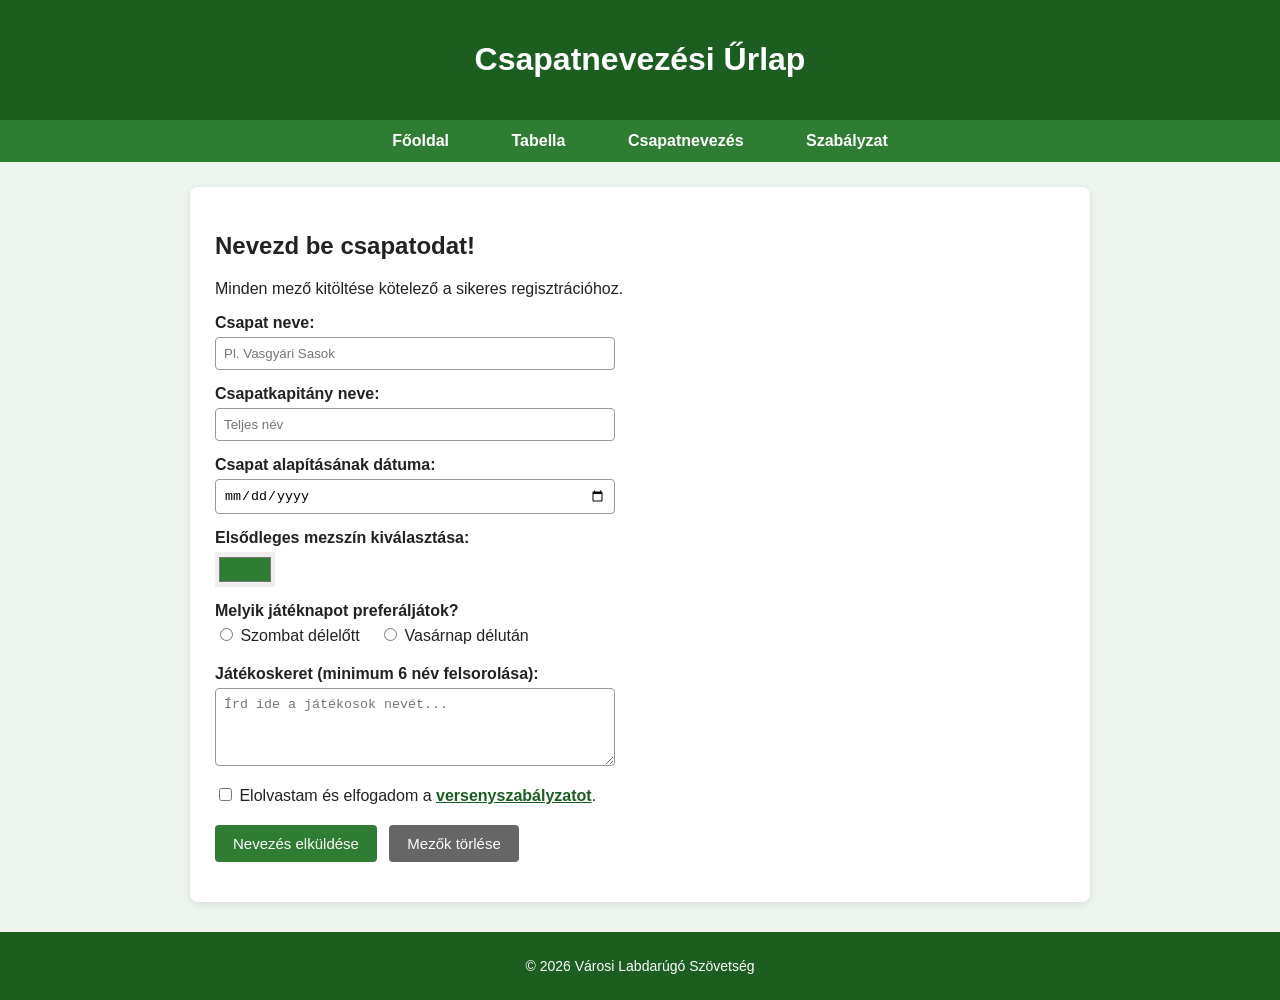
==== WebTechFeleves/nevezes.html @ a3198762 "Upload from my PC" ====
<!DOCTYPE html>
<html lang="hu">
<head>
    <meta charset="UTF-8">
    <title>Városi Labdarúgó Kupa - Nevezés</title>
    <link rel="stylesheet" href="style.css">
    <script src="https://code.jquery.com/jquery-3.7.1.min.js"></script>
    <script src="script.js" defer></script>
</head>
<body>
    <div id="fejlec">
        <h1>Csapatnevezési Űrlap</h1>
    </div>

    <nav>
        <a href="index.html">Főoldal</a>
        <a href="tabella.html">Tabella</a>
        <a href="nevezes.html">Csapatnevezés</a>
        <a href="szabalyok.html">Szabályzat</a>
    </nav>
    <div class="tartalom">
        <h2>Nevezd be csapatodat!</h2>
        <p>Minden mező kitöltése kötelező a sikeres regisztrációhoz.</p>
        <form id="nevezesi-urlap" novalidate>
            <!-- Egysoros szöveges mező -->
            <div class="urlap-csoport">
                <label for="csapatnev">Csapat neve:</label>
                <input type="text" id="csapatnev" name="csapatnev" placeholder="Pl. Vasgyári Sasok">
                <span class="hiba-uzenet" id="hiba-csapatnev"></span>
            </div>
            <div class="urlap-csoport">
                <label for="kapitany">Csapatkapitány neve:</label>
                <input type="text" id="kapitany" name="kapitany" placeholder="Teljes név">
                <span class="hiba-uzenet" id="hiba-kapitany"></span>
            </div>
            <div class="urlap-csoport">
                <label for="alapitva">Csapat alapításának dátuma:</label>
                <input type="date" id="alapitva" name="alapitva">
                <span class="hiba-uzenet" id="hiba-alapitva"></span>
            </div>
            <div class="urlap-csoport">
                <label for="mezszin">Elsődleges mezszín kiválasztása:</label>
                <input type="color" id="mezszin" name="mezszin" value="#2e7d32">
            </div>
            <div class="urlap-csoport">
                <label>Melyik játéknapot preferáljátok?</label>
                <label class="inline-label"><input type="radio" name="nap" value="szombat"> Szombat délelőtt</label>
                <label class="inline-label"><input type="radio" name="nap" value="vasarnap"> Vasárnap délután</label>
                <span class="hiba-uzenet" id="hiba-nap"></span>
            </div>
            <div class="urlap-csoport">
                <label for="jatekosok">Játékoskeret (minimum 6 név felsorolása):</label>
                <textarea id="jatekosok" name="jatekosok" rows="4" placeholder="Írd ide a játékosok nevét..."></textarea>
                <span class="hiba-uzenet" id="hiba-jatekosok"></span>
            </div>

            <!-- Checkbox -->
            <div class="urlap-csoport">
                <label class="inline-label">
                    <input type="checkbox" id="szabalyzat-elfogad" name="szabalyzat">
                    Elolvastam és elfogadom a <a href="szabalyok.html">versenyszabályzatot</a>.
                </label>
                <span class="hiba-uzenet" id="hiba-szabalyzat"></span>
            </div>
            <div class="urlap-csoport">
                <button type="submit">Nevezés elküldése</button>
                <button type="reset" id="btn-torles" style="background-color: #666;">Mezők törlése</button>
            </div>
        </form>
        <div id="sikeres-nevezes"></div>
    </div>
    <div id="lablec">
        <p>&copy; 2026 Városi Labdarúgó Szövetség</p>
    </div>
</body>
</html>
---- WebTechFeleves/style.css ----
body {
    font-family: Arial, sans-serif;
    background-color: #eef5ee;
    color: #222;
    margin: 0;
    padding: 0;
}

#fejlec {
    background-color: #1b5e20;
    color: white;
    padding: 20px;
    text-align: center;
}

#lablec {
    background-color: #1b5e20;
    color: white;
    text-align: center;
    padding: 12px;
    margin-top: 30px;
    font-size: 14px;
}

nav {
    background-color: #2e7d32;
    text-align: center;
    padding: 12px 0;
}

nav a {
    color: #ffffff;
    text-decoration: none;
    font-weight: bold;
    margin: 0 15px;
    padding: 8px 14px;
    border-radius: 4px;
    transition: background-color 0.3s;
}

nav a:hover {
    background-color: #4caf50;
    color: #000;
}

.tartalom a {
    color: #1b5e20;
    font-weight: bold;
    text-decoration: underline;
}

.tartalom a:hover {
    color: #d32f2f;
}

.tartalom {
    max-width: 850px;
    margin: 25px auto;
    background-color: #ffffff;
    padding: 25px;
    border-radius: 8px;
    box-shadow: 0 2px 8px rgba(0, 0, 0, 0.1);
}

.kiemelt-szoveg {
    color: #1b5e20;
    font-weight: bold;
}

.kep-keret {
    max-width: 100%;
    height: auto;
    border: 3px solid #2e7d32;
    border-radius: 6px;
    margin: 10px 0;
}

table {
    width: 100%;
    border-collapse: collapse;
    margin: 20px 0;
}

th, td {
    border: 1px solid #bbb;
    padding: 10px;
    text-align: center;
}

th {
    background-color: #2e7d32;
    color: white;
}

tr:nth-child(even) {
    background-color: #f4f9f4;
}

tr:hover {
    background-color: #dcedc8;
}

.urlap-csoport {
    margin-bottom: 15px;
}

label {
    display: block;
    font-weight: bold;
    margin-bottom: 5px;
}

.inline-label {
    display: inline-block;
    font-weight: normal;
    margin-right: 15px;
}

input[type="text"],
input[type="date"],
textarea {
    width: 100%;
    max-width: 400px;
    padding: 8px;
    border: 1px solid #999;
    border-radius: 4px;
    box-sizing: border-box;
}

input[type="color"] {
    width: 60px;
    height: 35px;
    border: none;
    cursor: pointer;
}

button {
    background-color: #2e7d32;
    color: white;
    border: none;
    padding: 10px 18px;
    font-size: 15px;
    border-radius: 4px;
    cursor: pointer;
    margin-right: 8px;
}

button:hover {
    background-color: #1b5e20;
}

.hibas-mezo {
    border: 2px solid #d32f2f !important;
    background-color: #ffebee;
}

.hiba-uzenet {
    color: #d32f2f;
    font-size: 13px;
    display: block;
    margin-top: 4px;
    font-weight: bold;
}
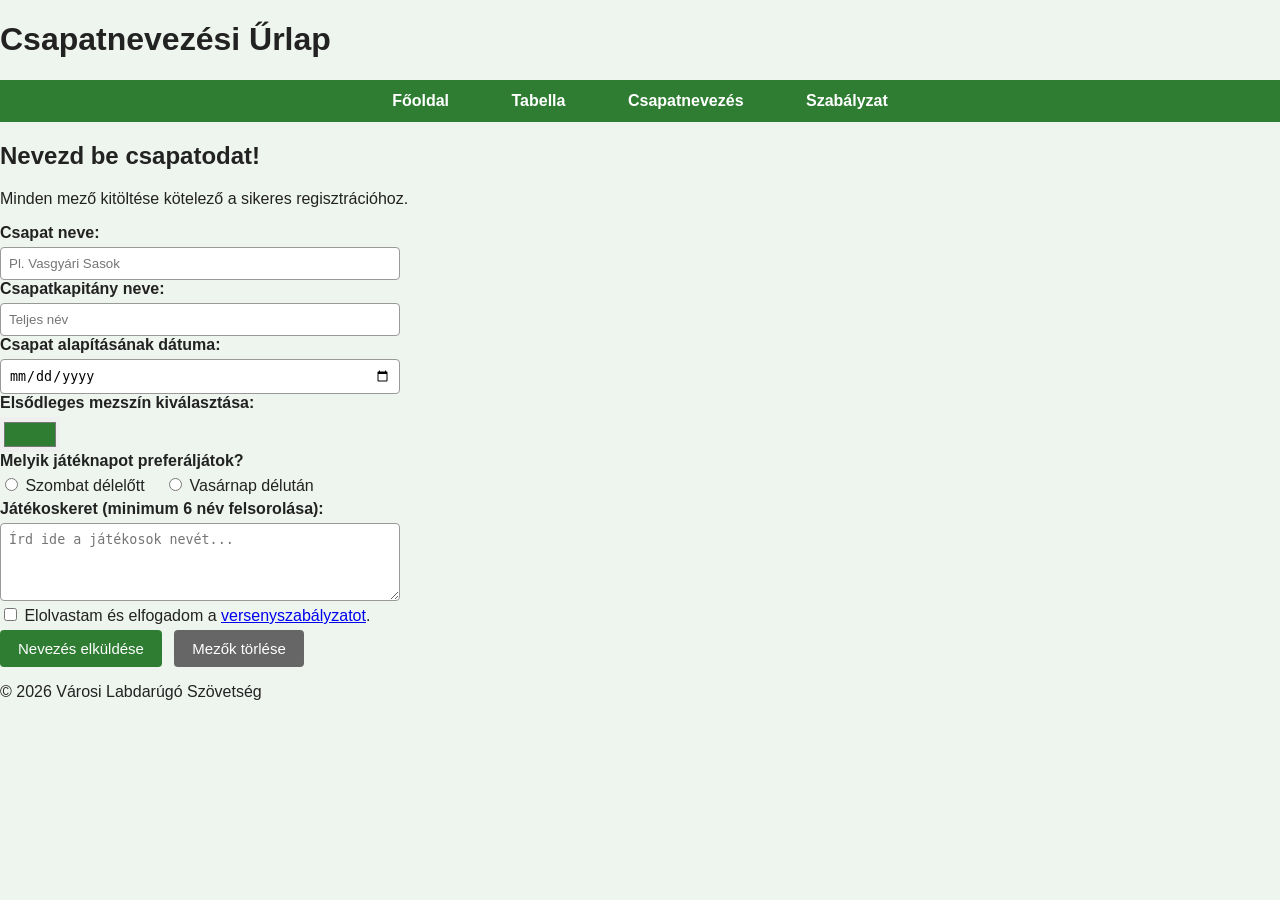
==== commit 201ca664: "Refactor team registration form HTML Updated HTML structure and element IDs for the team registratio" ====
--- a/WebTechFeleves/nevezes.html
+++ b/WebTechFeleves/nevezes.html
@@ -2,13 +2,13 @@
 <html lang="hu">
 <head>
     <meta charset="UTF-8">
-    <title>Városi Labdarúgó Kupa - Nevezés</title>
+    <title>Nevezés</title>
     <link rel="stylesheet" href="style.css">
     <script src="https://code.jquery.com/jquery-3.7.1.min.js"></script>
     <script src="script.js" defer></script>
 </head>
 <body>
-    <div id="fejlec">
+    <div id="head">
         <h1>Csapatnevezési Űrlap</h1>
     </div>
 
@@ -18,59 +18,56 @@
         <a href="nevezes.html">Csapatnevezés</a>
         <a href="szabalyok.html">Szabályzat</a>
     </nav>
-    <div class="tartalom">
+    <div class="main">
         <h2>Nevezd be csapatodat!</h2>
         <p>Minden mező kitöltése kötelező a sikeres regisztrációhoz.</p>
-        <form id="nevezesi-urlap" novalidate>
-            <!-- Egysoros szöveges mező -->
-            <div class="urlap-csoport">
-                <label for="csapatnev">Csapat neve:</label>
-                <input type="text" id="csapatnev" name="csapatnev" placeholder="Pl. Vasgyári Sasok">
-                <span class="hiba-uzenet" id="hiba-csapatnev"></span>
+        <form id="registration-form" novalidate>
+            <div class="form-group">
+                <label for="team-name">Csapat neve:</label>
+                <input type="text" id="team-name" name="team-name" placeholder="Pl. Vasgyári Sasok">
+                <span class="error-message" id="error-team-name"></span>
             </div>
-            <div class="urlap-csoport">
-                <label for="kapitany">Csapatkapitány neve:</label>
-                <input type="text" id="kapitany" name="kapitany" placeholder="Teljes név">
-                <span class="hiba-uzenet" id="hiba-kapitany"></span>
+            <div class="form-group">
+                <label for="captain">Csapatkapitány neve:</label>
+                <input type="text" id="captain" name="captain" placeholder="Teljes név">
+                <span class="error-message" id="error-captain"></span>
             </div>
-            <div class="urlap-csoport">
-                <label for="alapitva">Csapat alapításának dátuma:</label>
-                <input type="date" id="alapitva" name="alapitva">
-                <span class="hiba-uzenet" id="hiba-alapitva"></span>
+            <div class="form-group">
+                <label for="founded">Csapat alapításának dátuma:</label>
+                <input type="date" id="founded" name="founded">
+                <span class="error-message" id="error-founded"></span>
             </div>
-            <div class="urlap-csoport">
-                <label for="mezszin">Elsődleges mezszín kiválasztása:</label>
-                <input type="color" id="mezszin" name="mezszin" value="#2e7d32">
+            <div class="form-group">
+                <label for="jersey-color">Elsődleges mezszín kiválasztása:</label>
+                <input type="color" id="jersey-color" name="jersey-color" value="#2e7d32">
             </div>
-            <div class="urlap-csoport">
+            <div class="form-group">
                 <label>Melyik játéknapot preferáljátok?</label>
-                <label class="inline-label"><input type="radio" name="nap" value="szombat"> Szombat délelőtt</label>
-                <label class="inline-label"><input type="radio" name="nap" value="vasarnap"> Vasárnap délután</label>
-                <span class="hiba-uzenet" id="hiba-nap"></span>
+                <label class="inline-label"><input type="radio" name="day" value="saturday"> Szombat délelőtt</label>
+                <label class="inline-label"><input type="radio" name="day" value="sunday"> Vasárnap délután</label>
+                <span class="error-message" id="error-day"></span>
             </div>
-            <div class="urlap-csoport">
-                <label for="jatekosok">Játékoskeret (minimum 6 név felsorolása):</label>
-                <textarea id="jatekosok" name="jatekosok" rows="4" placeholder="Írd ide a játékosok nevét..."></textarea>
-                <span class="hiba-uzenet" id="hiba-jatekosok"></span>
+            <div class="form-group">
+                <label for="players">Játékoskeret (minimum 6 név felsorolása):</label>
+                <textarea id="players" name="players" rows="4" placeholder="Írd ide a játékosok nevét..."></textarea>
+                <span class="error-message" id="error-players"></span>
             </div>
-
-            <!-- Checkbox -->
-            <div class="urlap-csoport">
+            <div class="form-group">
                 <label class="inline-label">
-                    <input type="checkbox" id="szabalyzat-elfogad" name="szabalyzat">
+                    <input type="checkbox" id="accept-rules" name="rules">
                     Elolvastam és elfogadom a <a href="szabalyok.html">versenyszabályzatot</a>.
                 </label>
-                <span class="hiba-uzenet" id="hiba-szabalyzat"></span>
+                <span class="error-message" id="error-rules"></span>
             </div>
-            <div class="urlap-csoport">
+            <div class="form-group">
                 <button type="submit">Nevezés elküldése</button>
-                <button type="reset" id="btn-torles" style="background-color: #666;">Mezők törlése</button>
+                <button type="reset" id="btn-reset" style="background-color: #666;">Mezők törlése</button>
             </div>
         </form>
-        <div id="sikeres-nevezes"></div>
+        <div id="registration-success"></div>
     </div>
-    <div id="lablec">
+    <div id="foot">
         <p>&copy; 2026 Városi Labdarúgó Szövetség</p>
     </div>
 </body>
-</html>+</html>
